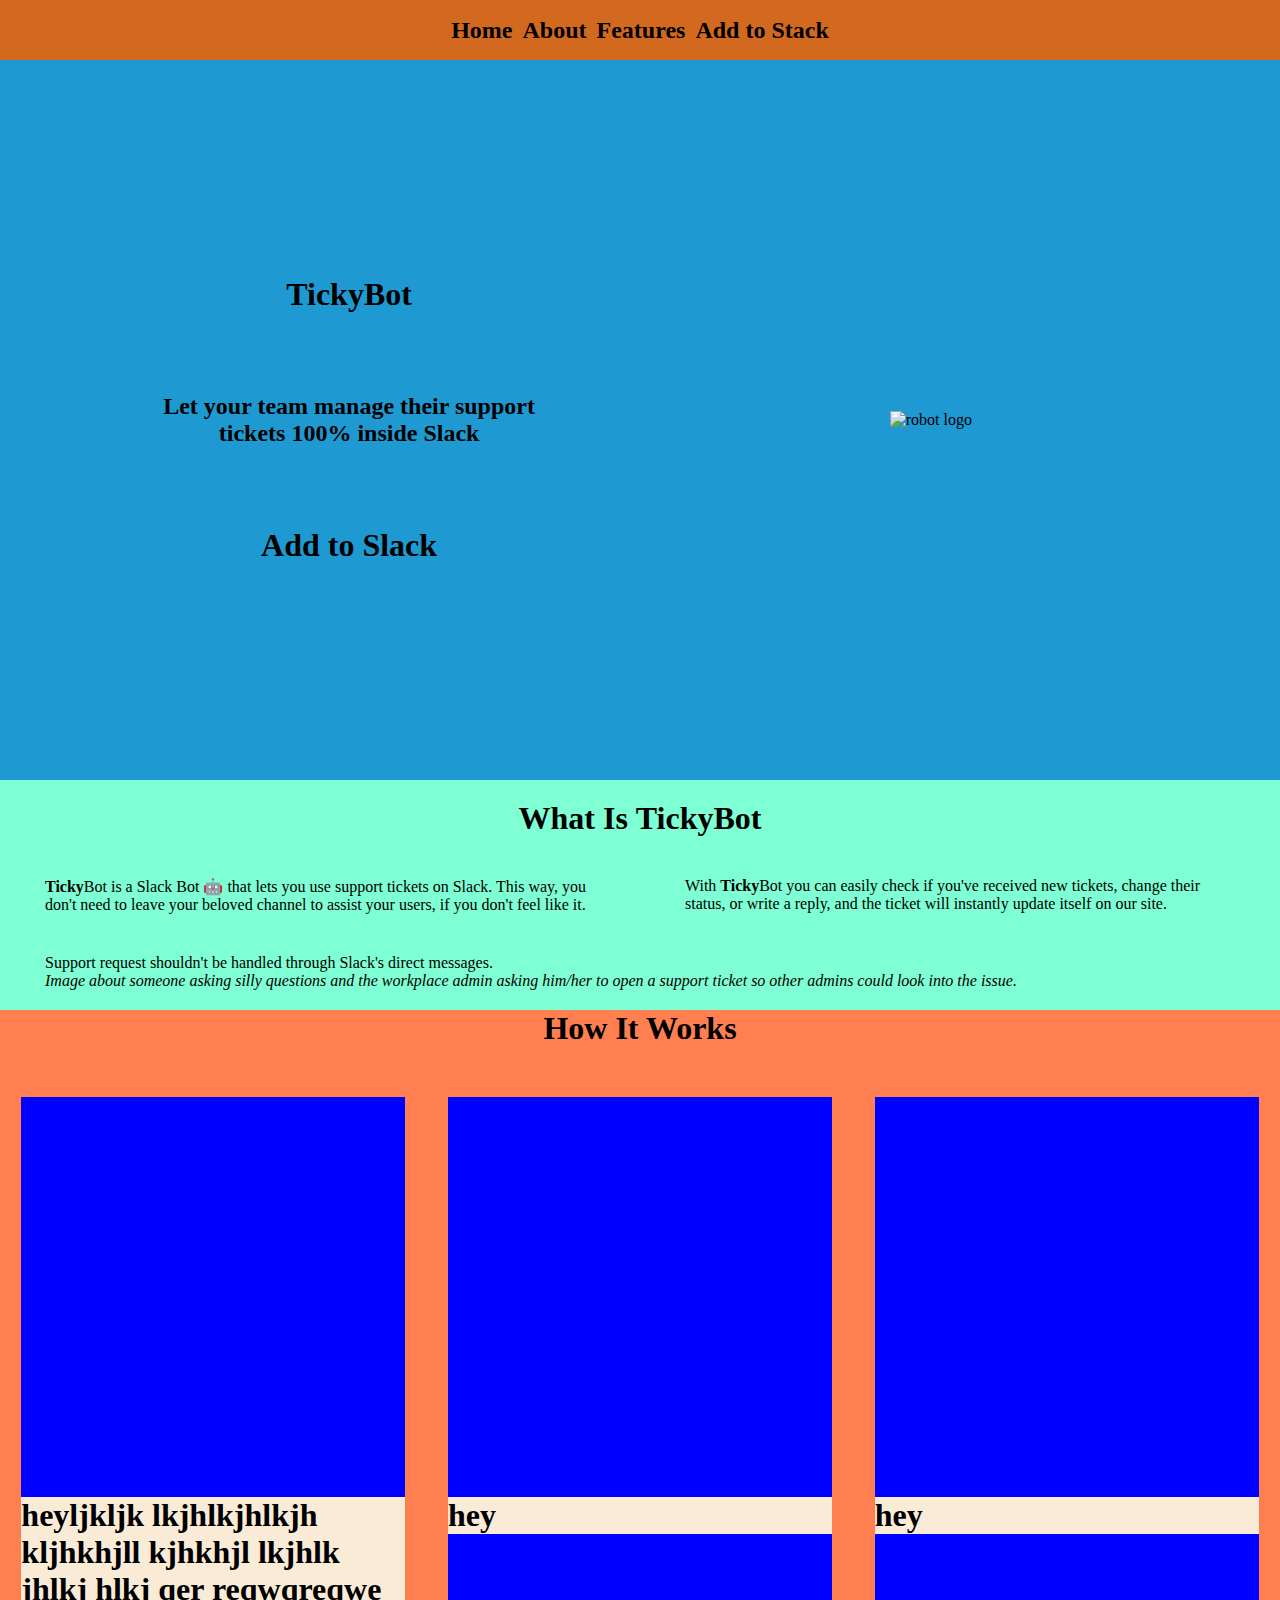
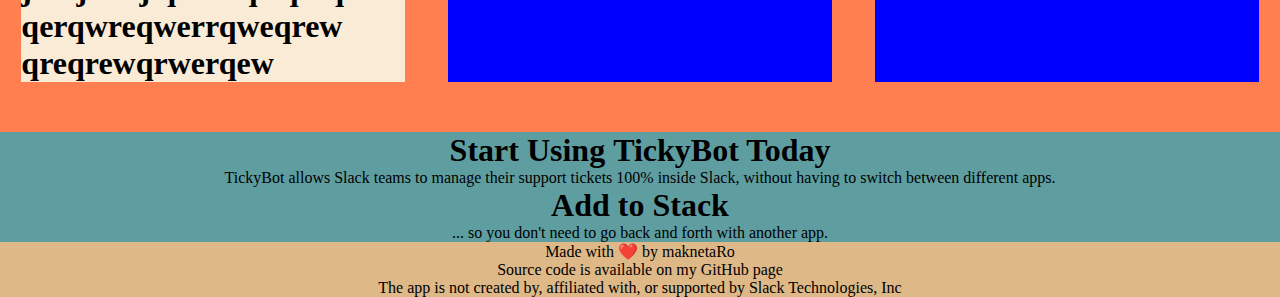
==== TrickyBot.html @ fb4f63f1 "almost" ====
<!DOCTYPE html>

<html>
  <head>
    <title>TrickyBot</title>
    <link rel="stylesheet" href="style.css" />
  </head>

  <body>
    <div class="container" id="navigation_bar">
      <div class="row1">
        <h2>Home</h2>
        <h2>About</h2>
        <h2>Features</h2>
        <h2>Add to Stack</h2>
      </div>
    </div>

    <div class="container" id="home">
      <div class="row1">
        <div id="left">
          <h1><b>Ticky</b>Bot</h1>
          <h2>Let your team manage their support tickets 100% inside Slack</h2>
          <h1>Add to Slack</h1>
        </div>

        <div id="right">
          <img src="robot_picture.png" alt="robot logo" />
        </div>
      </div>
    </div>

    <div class="container" id="about">
      <div class="row1">
        <h1>What Is <b>Ticky</b>Bot</h1>
      </div>

      <div class="row2">
        <p>
          <b>Ticky</b>Bot is a Slack Bot 🤖 that lets you use support tickets on
          Slack. This way, you don't need to leave your beloved channel to
          assist your users, if you don't feel like it.
        </p>
        <p>
          With <b>Ticky</b>Bot you can easily check if you've received new
          tickets, change their status, or write a reply, and the ticket will
          instantly update itself on our site.
        </p>
      </div>

      <div class="row3">
        <p>
          Support request shouldn't be handled through Slack's direct
          messages.<br />
          <i
            >Image about someone asking silly questions and the workplace admin
            asking him/her to open a support ticket so other admins could look
            into the issue.</i
          >
        </p>
      </div>
    </div>

    <div class="container" id="how">
      <div class="row1">
        <h1>How It Works</h1>
      </div>

      <div class="row2">
        <div class="card" id="pic1">
          <h1>
            heyljkljk lkjhlkjhlkjh kljhkhjll kjhkhjl lkjhlk jhlkj hlkj qer
            reqwqreqwe qerqwreqwerrqweqrew qreqrewqrwerqew
          </h1>
        </div>
        <div class="card" id="pic2">
          <h1>hey</h1>
        </div>
        <div class="card" id="pic3">
          <h1>hey</h1>
        </div>
      </div>
    </div>

    <div class="container" id="start">
      <div class="column1">
        <h1>Start Using <b>Ticky</b>Bot Today</h1>
        <p>
          TickyBot allows Slack teams to manage their support tickets 100%
          inside Slack, without having to switch between different apps.
        </p>
        <h1>Add to Stack</h1>
        <p>... so you don't need to go back and forth with another app.</p>
      </div>
    </div>

    <div class="container" id="copyright">
      <div class="column1">
        <p>Made with ❤️ by maknetaRo</p>
        <p>Source code is available on my GitHub page</p>
        <p>
          The app is not created by, affiliated with, or supported by Slack
          Technologies, Inc
        </p>
      </div>
    </div>
  </body>
</html>
---- style.css ----
@keyframes fadeIn {
    0% {
        opacity: 0;
        transform: translate3d(0, -20%, 0);
    }

    100% {
        opacity: 1;
        transform: translate3d(0, 0, 0);
    }
}

* {
    padding: 0;
    margin: 0;
}

.container {
    display: block;
}

#navigation_bar.container {
    background-color: chocolate;
    width: 100vw;
    height: 60px;
}

#navigation_bar.container > .row1 {
    width: inherit;
    height: inherit;
    display: flex;
    justify-content: center;
    align-items: center;
}

#navigation_bar.container > .row1 h2 {
    margin: 5px;
}

#home.container {
    background-color: rgb(30, 153, 210);
    width: 100vw;
    height: 80vh;
    min-height: 440px;
}

#home.container > .row1 {
    height: inherit;
    display: grid;
    grid-template-columns: 1fr 4fr 1fr 4fr 1fr;
    align-items: center;
}

#home.container > .row1 h2{
    text-align: center;
}

#left {
    grid-column: 2;
    display: flex;
    flex-direction: column;
    align-items: center;
}

#left > * {
    margin: 40px;
}

#right {
    grid-column: 4;
    display: flex;
    align-items: center;
    justify-content: center;
}

#right img {
    margin: 40px;
    max-width: 400px;
}

#about.container {
    width: 100vw;
    min-height: fit-content;
    background-color: aquamarine;
}

#about.container > .row1 {
    display: flex;
    align-items: center;
    justify-content: center;
}

#about.container > .row2 {
    display: grid;
    grid-template-columns: 1fr 1fr;
}

#about.container > .row3 {
    display: flex;
    align-items: center;
    justify-content:flex-start;
}

#about.container > .row1 h1 {
    margin-left: 45px;
    margin-right: 45px;
    margin-top: 20px;
    margin-bottom: 20px;
}

#about.container > .row2 p {
    margin-left: 45px;
    margin-right: 45px;
    margin-top: 20px;
    margin-bottom: 20px;
}

#about.container > .row3 p {
    margin-left: 45px;
    margin-right: 45px;
    margin-top: 20px;
    margin-bottom: 20px;
}

#how.container {
    width: 100vw;
    height: fit-content;
    background-color: coral;
}

#how.container > .row1 {
    display: flex;
    justify-content: center;
    align-items: center;
    width: 100%;
    margin-bottom: 50px;
}

#how.container > .row2 {
    display: grid;
    grid-template-columns: minmax(50px, 1fr) minmax(50px, 1fr) minmax(50px, 1fr);
    justify-items: center;
    height: fit-content;

}

.card {
    background-color: blue;
    width:90%;
    height:initial;
    margin-bottom: 50px;
    padding-bottom: 400px;
}

.card > h1 {
    background-color: antiquewhite;
    position:relative;
    top: 400px;
}

#start.container {
    background-color: cadetblue;
    width: 100vw;
    height:fit-content;
}

#start.container > .column1 {
    display: flex;
    flex-direction: column;
    justify-content: center;
    align-items: center;
}

#copyright.container {
    background-color: burlywood;
    width: 100vw;
    height: fit-content;
}

#copyright.container > .column1 {
    display: flex;
    flex-direction: column;
    justify-content: center;
    align-items: center;
}

@media (max-width: 900px) {
    #right img {
        max-width: 100%;
    }

    #how.container>.row2 {
        grid-template-columns: 1fr 1fr;
    }
    
    #how.container>.row2 #pic1 {
        grid-column: 1;
    }
    
    #how.container>.row2 #pic2 {
        grid-column: 2;
    }
    
    #how.container>.row2 #pic3 {
        grid-row: 2;
        grid-column: 1 / 3;
    }
}

@media(max-width: 650px) {
    #navigation_bar.container > .row1{
        justify-content: space-between;
    }

    #home.container > .row1 {
        display: flex;
        justify-content: center;
        flex-direction: column;
    }

    #home.container {
        height: fit-content;      
    }

    #right img {
        max-width: 300px;
    }

    #about.container > .row2 {
        grid-template-columns: 1fr;
    }

    #how.container > .row2 {
        display: flex;
        align-content: center;
        align-items: center;
        flex-direction: column;
    }
}
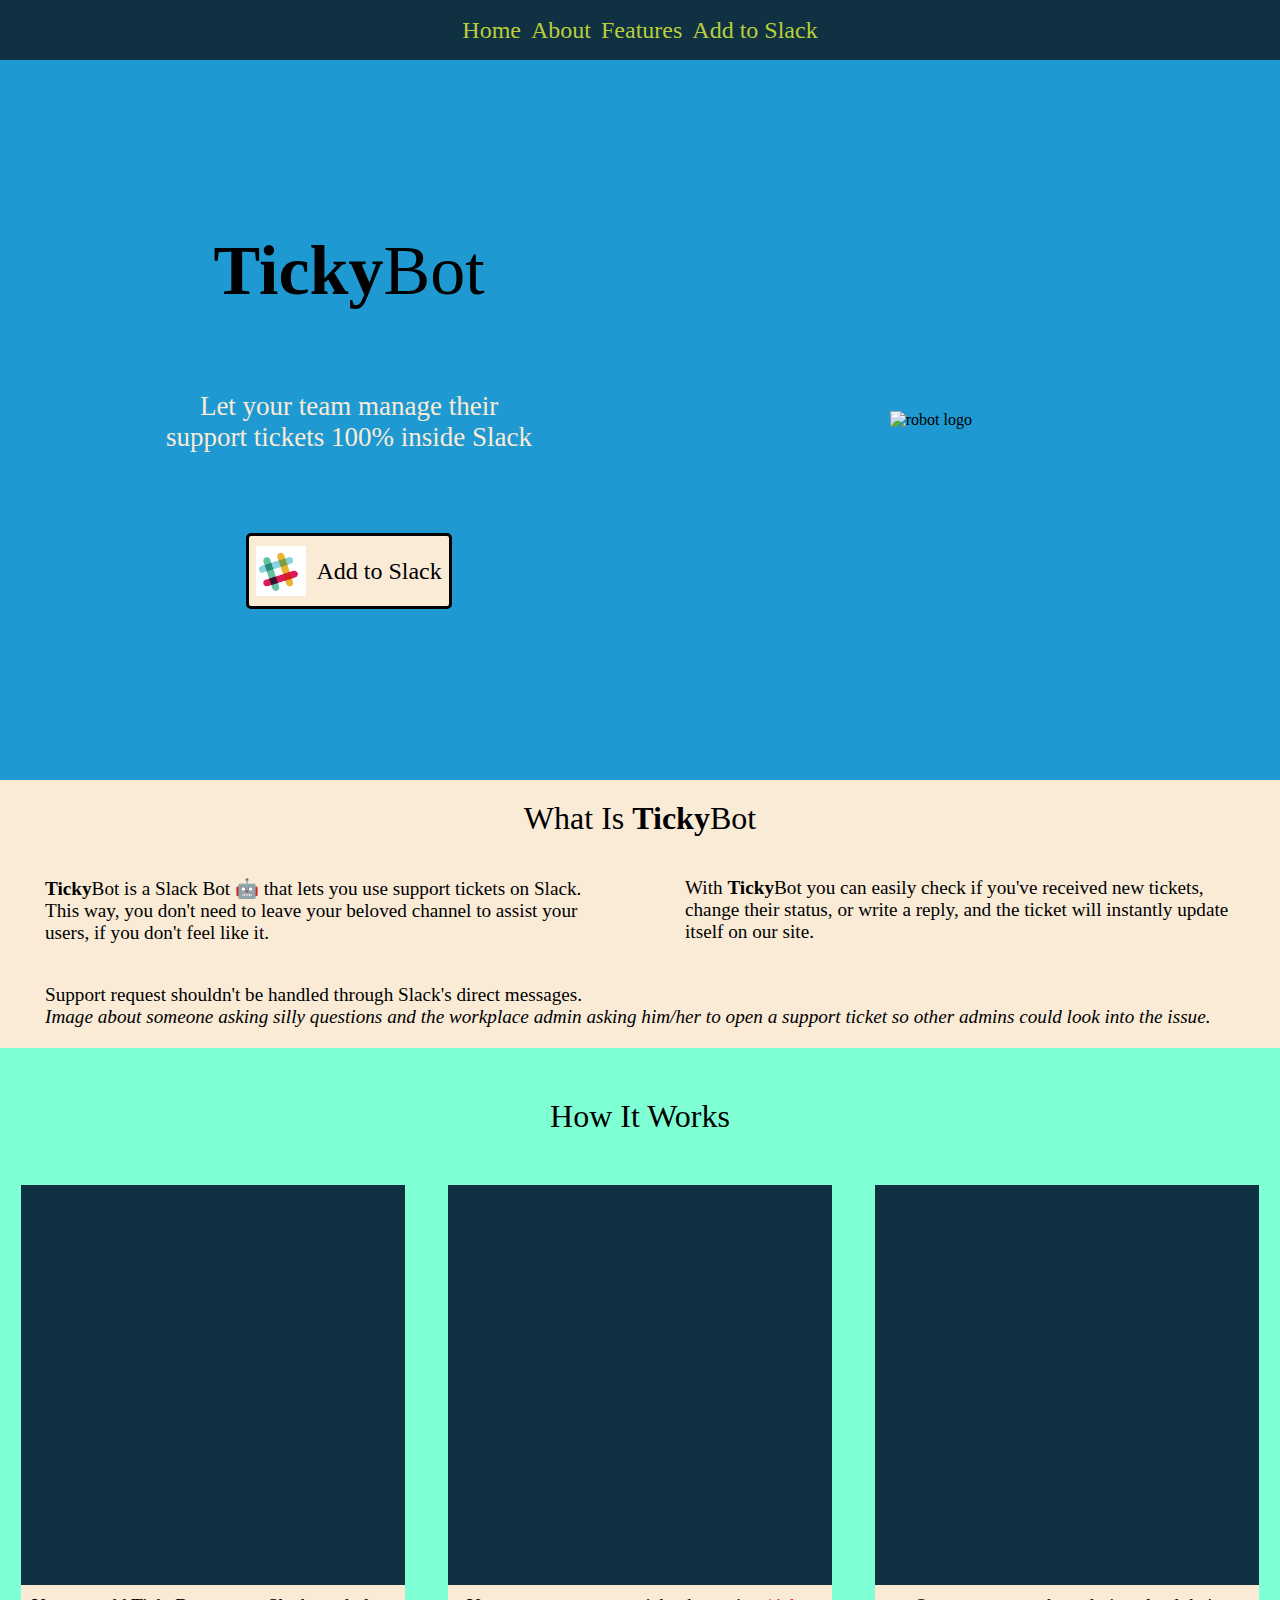
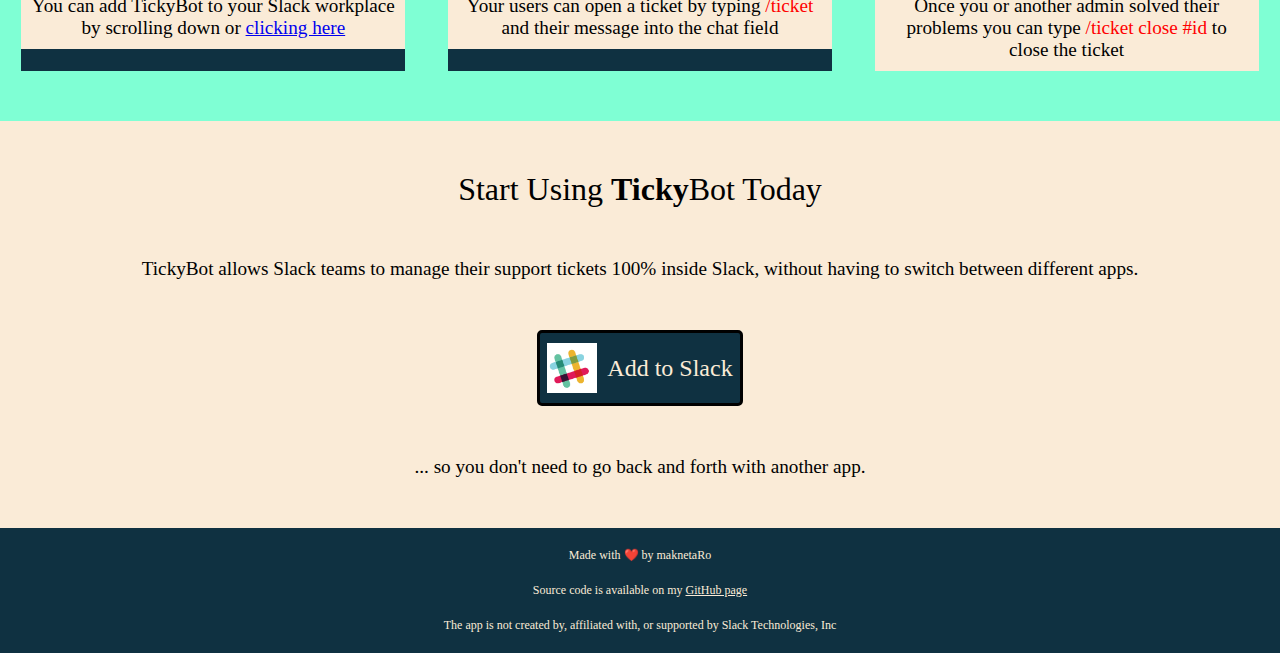
==== commit 2acb6639: "finished" ====
--- a/TrickyBot.html
+++ b/TrickyBot.html
@@ -7,21 +7,32 @@
   </head>
 
   <body>
+    <script src="script.js"></script>
+
     <div class="container" id="navigation_bar">
       <div class="row1">
-        <h2>Home</h2>
-        <h2>About</h2>
-        <h2>Features</h2>
-        <h2>Add to Stack</h2>
+        <h2 id="goHome">Home</h2>
+        <h2 id="goAbout">About</h2>
+        <h2 id="goFeatures">Features</h2>
+
+        <a href="https://slack.com/">
+          <h2>Add to Slack</h2>
+        </a>
       </div>
     </div>
 
     <div class="container" id="home">
       <div class="row1">
         <div id="left">
-          <h1><b>Ticky</b>Bot</h1>
-          <h2>Let your team manage their support tickets 100% inside Slack</h2>
-          <h1>Add to Slack</h1>
+          <h1 style="font-size: 70px"><b>Ticky</b>Bot</h1>
+          <h2 id="homeLet">
+            Let your team manage their support tickets 100% inside Slack
+          </h2>
+
+          <a href="https://slack.com/" class="button" id="homeButton">
+            <img src="rotate.png" class="rotateImg" />
+            <h2>Add to Slack</h2>
+          </a>
         </div>
 
         <div id="right">
@@ -68,16 +79,24 @@
 
       <div class="row2">
         <div class="card" id="pic1">
-          <h1>
-            heyljkljk lkjhlkjhlkjh kljhkhjll kjhkhjl lkjhlk jhlkj hlkj qer
-            reqwqreqwe qerqwreqwerrqweqrew qreqrewqrwerqew
-          </h1>
+          <p>
+            You can add TickyBot to your Slack workplace by scrolling down or
+            <a href="#copyright">clicking here</a>
+          </p>
         </div>
         <div class="card" id="pic2">
-          <h1>hey</h1>
+          <p>
+            Your users can open a ticket by typing
+            <span style="color: red">/ticket</span> and their message into the
+            chat field
+          </p>
         </div>
         <div class="card" id="pic3">
-          <h1>hey</h1>
+          <p>
+            Once you or another admin solved their problems you can type
+            <span style="color: red">/ticket close #id</span> to close the
+            ticket
+          </p>
         </div>
       </div>
     </div>
@@ -89,7 +108,10 @@
           TickyBot allows Slack teams to manage their support tickets 100%
           inside Slack, without having to switch between different apps.
         </p>
-        <h1>Add to Stack</h1>
+        <a href="https://slack.com/" class="button" id="startButton">
+          <img src="rotate.png" class="rotateImg" />
+          <h2>Add to Slack</h2>
+        </a>
         <p>... so you don't need to go back and forth with another app.</p>
       </div>
     </div>
@@ -97,12 +119,19 @@
     <div class="container" id="copyright">
       <div class="column1">
         <p>Made with ❤️ by maknetaRo</p>
-        <p>Source code is available on my GitHub page</p>
+        <p>
+          Source code is available on my
+          <a href="https://github.com/maknetaRo/tickyBot" id="github"
+            >GitHub page</a
+          >
+        </p>
         <p>
           The app is not created by, affiliated with, or supported by Slack
           Technologies, Inc
         </p>
       </div>
     </div>
+
+    <img src="top.png" id="goToTop" />
   </body>
 </html>
--- a/style.css
+++ b/style.css
@@ -1,26 +1,24 @@
-@keyframes fadeIn {
-    0% {
-        opacity: 0;
-        transform: translate3d(0, -20%, 0);
-    }
-
-    100% {
-        opacity: 1;
-        transform: translate3d(0, 0, 0);
-    }
-}
 
 * {
     padding: 0;
     margin: 0;
 }
 
+p {
+    font-size: larger;
+}
+
+h1, h2 {
+    font-weight: normal;
+}
+
 .container {
     display: block;
 }
 
 #navigation_bar.container {
-    background-color: chocolate;
+    color: rgb(186, 205, 60);
+    background-color: rgb(15, 49, 65);
     width: 100vw;
     height: 60px;
 }
@@ -35,6 +33,12 @@
 
 #navigation_bar.container > .row1 h2 {
     margin: 5px;
+    color: rgb(186, 205, 60);
+    cursor: pointer;
+}
+
+#navigation_bar.container a{
+    text-decoration: none;
 }
 
 #home.container {
@@ -78,10 +82,48 @@
     max-width: 400px;
 }
 
+#homeLet {
+    color: antiquewhite;
+    font-size: 27px;
+}
+
+#homeButton {
+    color:black;
+    background-color: antiquewhite;
+}
+
+#startButton {
+    color:antiquewhite;
+    background-color: rgb(15, 49, 65);
+}
+
+.button {
+   width: 200px;
+   height: 70px;
+   display: flex;
+    align-items: center;
+    justify-content: center;   
+    
+    border-radius: 5px;
+    border-style: solid;
+    border-color: black;
+    text-decoration: none;
+}
+
+.button > h2 {
+    margin-left: 10px;
+}
+
+.rotateImg {
+    size: 50px;
+    width: 50px;
+    height: 50px;
+}
+
 #about.container {
     width: 100vw;
     min-height: fit-content;
-    background-color: aquamarine;
+    background-color:antiquewhite;
 }
 
 #about.container > .row1 {
@@ -125,7 +167,7 @@
 #how.container {
     width: 100vw;
     height: fit-content;
-    background-color: coral;
+    background-color:aquamarine;
 }
 
 #how.container > .row1 {
@@ -134,6 +176,7 @@
     align-items: center;
     width: 100%;
     margin-bottom: 50px;
+    padding-top: 50px;
 }
 
 #how.container > .row2 {
@@ -145,23 +188,27 @@
 }
 
 .card {
-    background-color: blue;
+    background-color:rgb(15, 49, 65);
     width:90%;
     height:initial;
     margin-bottom: 50px;
     padding-bottom: 400px;
 }
 
-.card > h1 {
+.card > p {
+    padding: 10px;
     background-color: antiquewhite;
     position:relative;
     top: 400px;
+    text-align: center;
 }
 
 #start.container {
-    background-color: cadetblue;
+    background-color:antiquewhite;
     width: 100vw;
     height:fit-content;
+    padding-top: 50px;
+    padding-bottom: 50px;
 }
 
 #start.container > .column1 {
@@ -169,12 +216,17 @@
     flex-direction: column;
     justify-content: center;
     align-items: center;
+    gap: 50px;
 }
 
 #copyright.container {
-    background-color: burlywood;
+    background-color:rgb(15, 49, 65);
     width: 100vw;
     height: fit-content;
+    padding-top: 20px;
+    padding-bottom: 20px;
+
+    color:antiquewhite;
 }
 
 #copyright.container > .column1 {
@@ -182,6 +234,24 @@
     flex-direction: column;
     justify-content: center;
     align-items: center;
+    gap:20px;
+
+    font-size: x-small;
+}
+
+#github {
+    color: antiquewhite;
+}
+
+#goToTop {
+    cursor: pointer;
+    height: 50px;
+    visibility: hidden;
+
+    position: fixed;
+    bottom: 1em;
+    right: 1em;
+
 }
 
 @media (max-width: 900px) {
